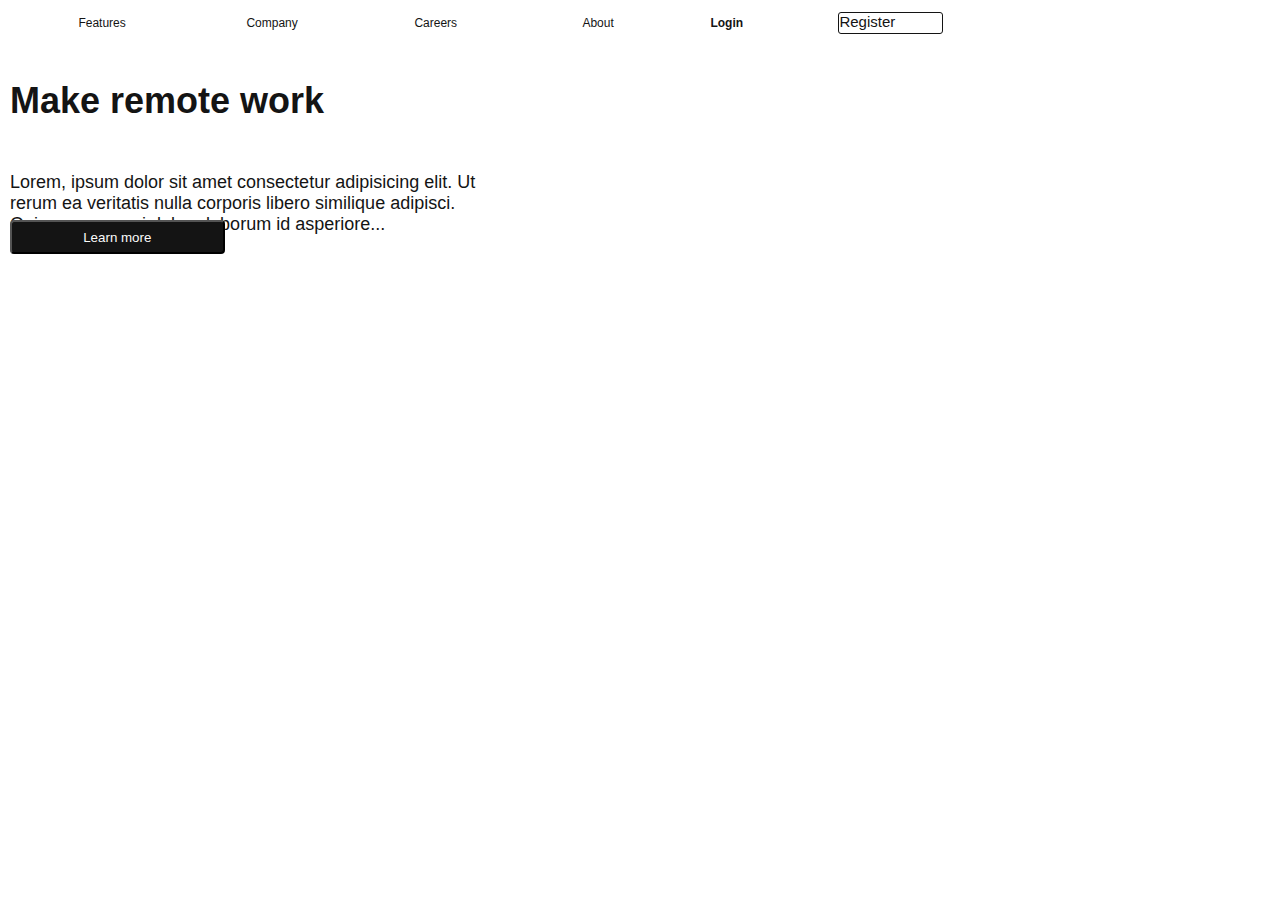
==== snap-project/snap.html @ c15de6ec "first commit" ====
<!DOCTYPE html>
<html lang="en">
  <head>
    <meta charset="UTF-8" />
    <meta http-equiv="X-UA-Compatible" content="IE=edge" />
    <meta name="viewport" content="width=device-width, initial-scale=1.0" />
    <link rel="stylesheet" href="header.css" />
    <link rel="stylesheet" href="common.css" />
    <title>Snap Project</title>
  </head>
  <body>
    <header>
      <nav class="navbar">
        <div class="logo"></div>
        <ul class="navs, features">
          <li>Features</li>
        </ul>
        <ul class="navs, company">
          <li>Company</li>
        </ul>
        <ul class="navs, careers">
          <li>Careers</li>
        </ul>
        <ul class="navs, about">
          <li>About</li>
        </ul>
        <h4>Login</h4>
        <span>Register</span>
      </nav>
    </header>
    <main class="container">
      <section class="typo_section">
        <h1>Make remote work</h1>
        <p>
          Lorem, ipsum dolor sit amet consectetur adipisicing elit. Ut rerum ea
          veritatis nulla corporis libero similique adipisci. Quisquam magni
          dolore laborum id asperiore...
        </p>
        <button>Learn more</button>
        <div class="icons_footer"></div>
      </section>
      <div class="snap_image"></div>
    </main>
  </body>
</html>
---- snap-project/header.css ----
body {
  font-size: 18px;
  margin: 0;
  padding: 0;
  color: hsl(0, 0%, 98%);
  font-family: "Helvetica Neue", Helvetica, Arial;
}
nav ul,
nav h4 {
  list-style: none;
  width: 10%;
  height: 25%;
  font-size: 12px;
  color: hsl(0, 0%, 8%);
}
.navbar {
  display: flex;
  flex-direction: row;
  align-items: center;
  justify-content: flex-start;
  position: relative;
}
nav h4,
.navbar span {
  /* position: absolute; */
  /* justify-self: flex-start; */
  margin-right: 0;
}

.navbar span {
  margin-right: 0;
  margin-top: 0%;
  border: 1px solid hsl(0, 0%, 8%);
  border-radius: 3px;
  height: 20px;
  width: 8%;
  font-size: 15px;
  color: hsl(0, 0%, 8%);
}
.logo {
  background-image: url("../images/logo.svg");
  background-repeat: no-repeat;
  background-size: contain;
  height: 3%;
  width: 3%;
}
---- snap-project/common.css ----
.container {
  display: flex;
  flex-direction: row;
  padding: 10px;
  margin: auto;
}

.snap_image {
  background-image: url("../images/image-hero-desktop.png");
  background-size: contain;
  background-repeat: no-repeat;
  height: 60%;
  width: 30%;
}
.typo_section h1 {
  height: 40%;
  width: 50%;
  font-weight: bold;
  color: hsl(0, 0%, 8%);
}

.typo_section p {
  height: 30px;
  width: 50%;
  color: hsl(0, 0%, 8%);
}
.typo_section button {
  color: hsl(0, 0%, 98%);
  background-color: hsl(0, 0%, 8%);
  border-radius: 4px;
  height: 20%;
  width: 22%;
  margin-bottom: 10px;
}
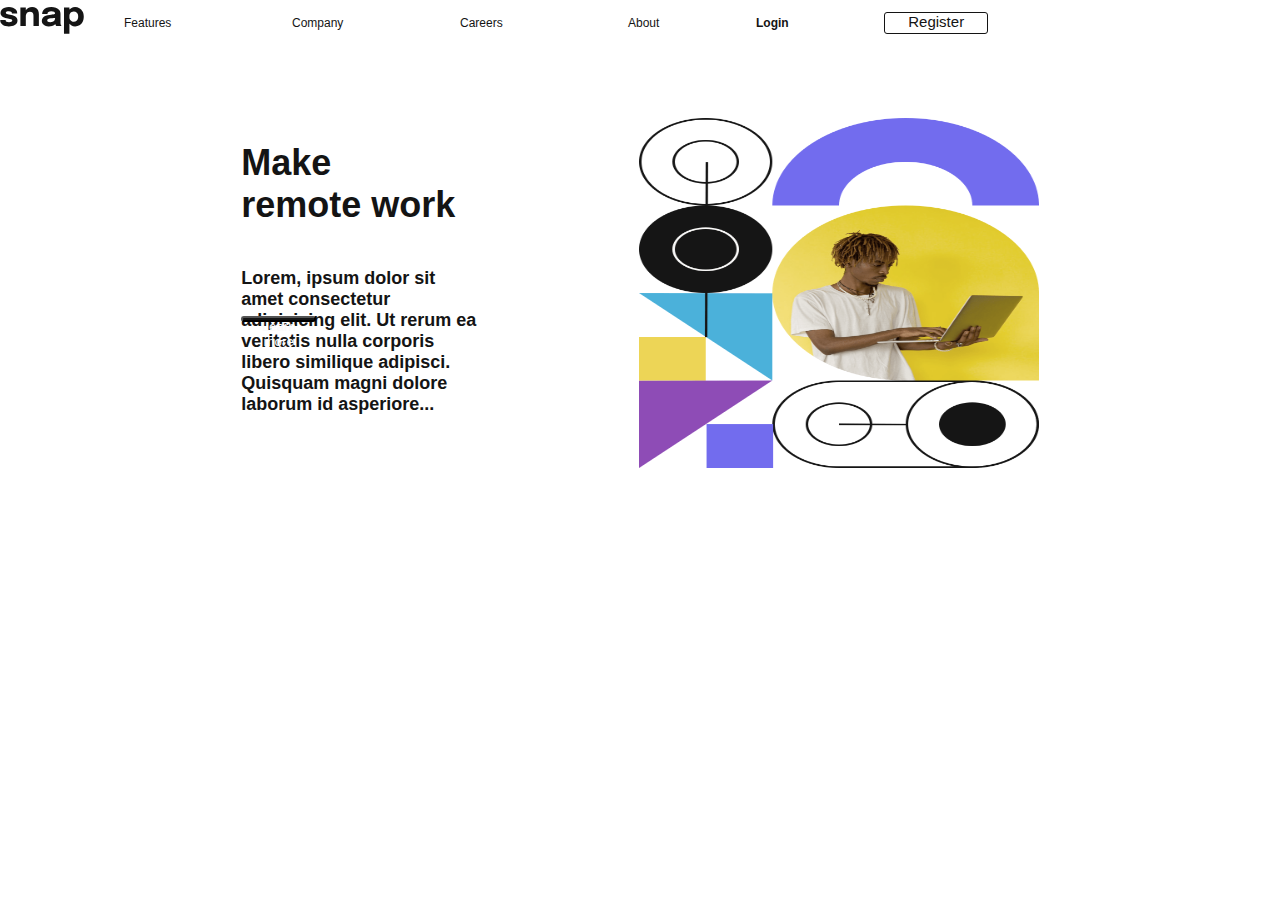
==== commit ab56b03a: "made changes" ====
--- a/snap-project/snap.html
+++ b/snap-project/snap.html
@@ -11,7 +11,9 @@
   <body>
     <header>
       <nav class="navbar">
-        <div class="logo"></div>
+        <div class="logo">
+          <embed src="logo.svg" />
+        </div>
         <ul class="navs, features">
           <li>Features</li>
         </ul>
@@ -30,7 +32,10 @@
     </header>
     <main class="container">
       <section class="typo_section">
-        <h1>Make remote work</h1>
+        <h1>
+          Make <br />
+          remote work
+        </h1>
         <p>
           Lorem, ipsum dolor sit amet consectetur adipisicing elit. Ut rerum ea
           veritatis nulla corporis libero similique adipisci. Quisquam magni
@@ -39,7 +44,9 @@
         <button>Learn more</button>
         <div class="icons_footer"></div>
       </section>
-      <div class="snap_image"></div>
+      <div class="snap_image">
+        <img src="image-hero-desktop.jpg" alt="image" />
+      </div>
     </main>
   </body>
 </html>
--- a/snap-project/header.css
+++ b/snap-project/header.css
@@ -34,13 +34,11 @@
   border-radius: 3px;
   height: 20px;
   width: 8%;
+  text-align: center;
   font-size: 15px;
   color: hsl(0, 0%, 8%);
 }
-.logo {
-  background-image: url("../images/logo.svg");
-  background-repeat: no-repeat;
-  background-size: contain;
+.logo img {
   height: 3%;
   width: 3%;
 }
--- a/snap-project/common.css
+++ b/snap-project/common.css
@@ -1,34 +1,38 @@
 .container {
   display: flex;
   flex-direction: row;
-  padding: 10px;
-  margin: auto;
+  /* padding: 30px; */
+  margin: 4em;
+  justify-content: center;
 }
 
-.snap_image {
-  background-image: url("../images/image-hero-desktop.png");
-  background-size: contain;
-  background-repeat: no-repeat;
-  height: 60%;
-  width: 30%;
+.snap_image img {
+  margin-top: 0;
+  height: 350px;
+  width: 400px;
+  /* margin-left: -50px; */
 }
-.typo_section h1 {
-  height: 40%;
-  width: 50%;
+
+.typo_section {
+  display: flex;
+  flex-direction: column;
+  height: 65px;
+  width: 35%;
   font-weight: bold;
   color: hsl(0, 0%, 8%);
+  margin-left: 2opx;
 }
 
 .typo_section p {
   height: 30px;
-  width: 50%;
+  width: 60%;
   color: hsl(0, 0%, 8%);
 }
 .typo_section button {
   color: hsl(0, 0%, 98%);
   background-color: hsl(0, 0%, 8%);
   border-radius: 4px;
-  height: 20%;
-  width: 22%;
-  margin-bottom: 10px;
+  height: 2%;
+  width: 75px;
+  margin-bottom: 0px;
 }
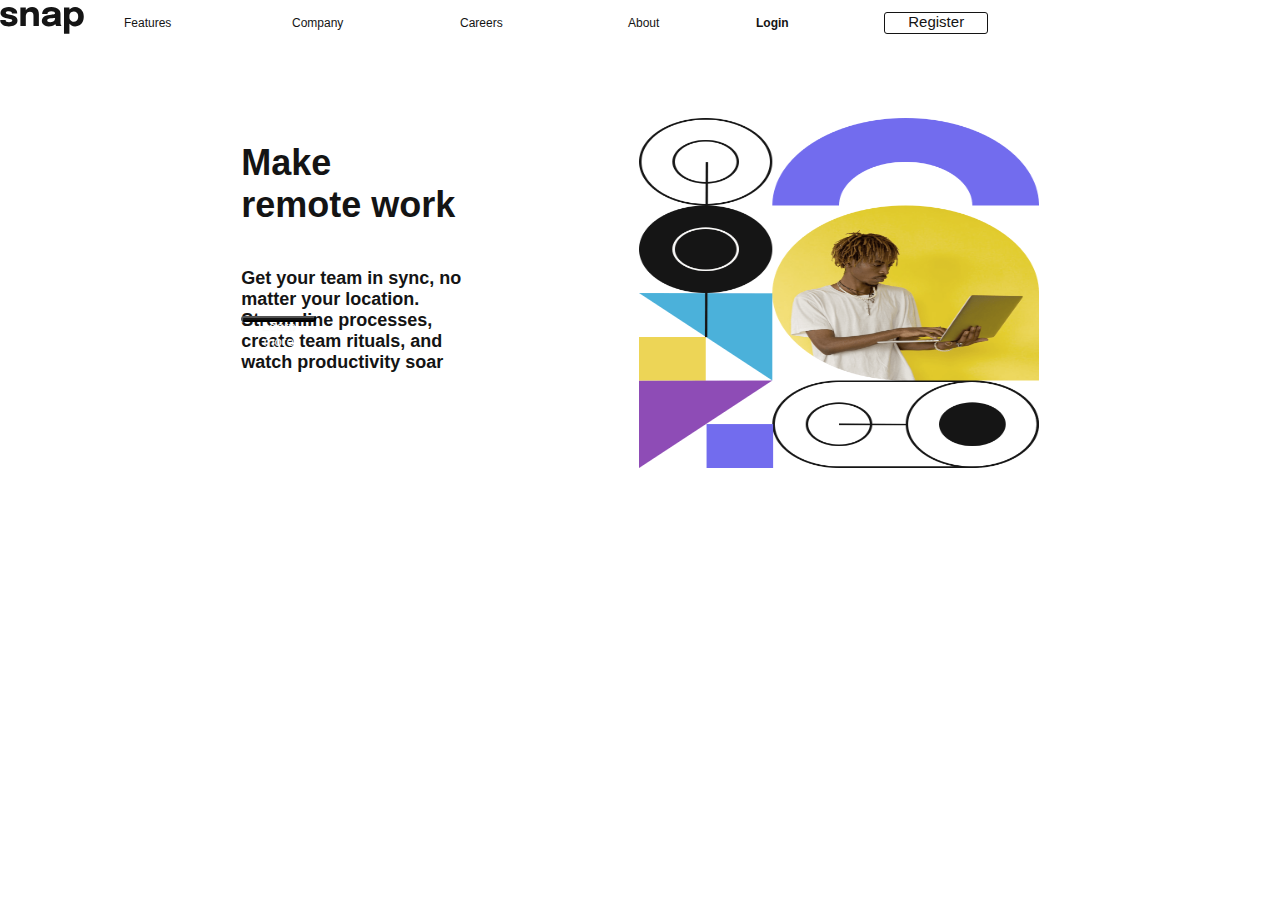
==== commit 8f49fe7f: "made changes" ====
--- a/snap-project/snap.html
+++ b/snap-project/snap.html
@@ -4,15 +4,15 @@
     <meta charset="UTF-8" />
     <meta http-equiv="X-UA-Compatible" content="IE=edge" />
     <meta name="viewport" content="width=device-width, initial-scale=1.0" />
-    <link rel="stylesheet" href="header.css" />
-    <link rel="stylesheet" href="common.css" />
+    <link rel="stylesheet" href="Styles/header.css" />
+    <link rel="stylesheet" href="Styles/common.css" />
     <title>Snap Project</title>
   </head>
   <body>
     <header>
       <nav class="navbar">
         <div class="logo">
-          <embed src="logo.svg" />
+          <embed src="images/logo.svg" />
         </div>
         <ul class="navs, features">
           <li>Features</li>
@@ -37,15 +37,14 @@
           remote work
         </h1>
         <p>
-          Lorem, ipsum dolor sit amet consectetur adipisicing elit. Ut rerum ea
-          veritatis nulla corporis libero similique adipisci. Quisquam magni
-          dolore laborum id asperiore...
+          Get your team in sync, no matter your location. Streamline processes,
+          create team rituals, and watch productivity soar
         </p>
         <button>Learn more</button>
         <div class="icons_footer"></div>
       </section>
       <div class="snap_image">
-        <img src="image-hero-desktop.jpg" alt="image" />
+        <img src="images/image-hero-desktop.jpg" alt="image" />
       </div>
     </main>
   </body>
--- a/snap-project/Styles/header.css
+++ b/snap-project/Styles/header.css
@@ -0,0 +1,44 @@
+body {
+  font-size: 18px;
+  margin: 0;
+  padding: 0;
+  color: hsl(0, 0%, 98%);
+  font-family: "Helvetica Neue", Helvetica, Arial;
+}
+nav ul,
+nav h4 {
+  list-style: none;
+  width: 10%;
+  height: 25%;
+  font-size: 12px;
+  color: hsl(0, 0%, 8%);
+}
+.navbar {
+  display: flex;
+  flex-direction: row;
+  align-items: center;
+  justify-content: flex-start;
+  position: relative;
+}
+nav h4,
+.navbar span {
+  /* position: absolute; */
+  /* justify-self: flex-start; */
+  margin-right: 0;
+}
+
+.navbar span {
+  margin-right: 0;
+  margin-top: 0%;
+  border: 1px solid hsl(0, 0%, 8%);
+  border-radius: 3px;
+  height: 20px;
+  width: 8%;
+  text-align: center;
+  font-size: 15px;
+  color: hsl(0, 0%, 8%);
+}
+.logo img {
+  height: 3%;
+  width: 3%;
+}
--- a/snap-project/Styles/common.css
+++ b/snap-project/Styles/common.css
@@ -0,0 +1,38 @@
+.container {
+  display: flex;
+  flex-direction: row;
+  /* padding: 30px; */
+  margin: 4em;
+  justify-content: center;
+}
+
+.snap_image img {
+  margin-top: 0;
+  height: 350px;
+  width: 400px;
+  /* margin-left: -50px; */
+}
+
+.typo_section {
+  display: flex;
+  flex-direction: column;
+  height: 65px;
+  width: 35%;
+  font-weight: bold;
+  color: hsl(0, 0%, 8%);
+  margin-left: 2opx;
+}
+
+.typo_section p {
+  height: 30px;
+  width: 60%;
+  color: hsl(0, 0%, 8%);
+}
+.typo_section button {
+  color: hsl(0, 0%, 98%);
+  background-color: hsl(0, 0%, 8%);
+  border-radius: 4px;
+  height: 2%;
+  width: 75px;
+  margin-bottom: 0px;
+}
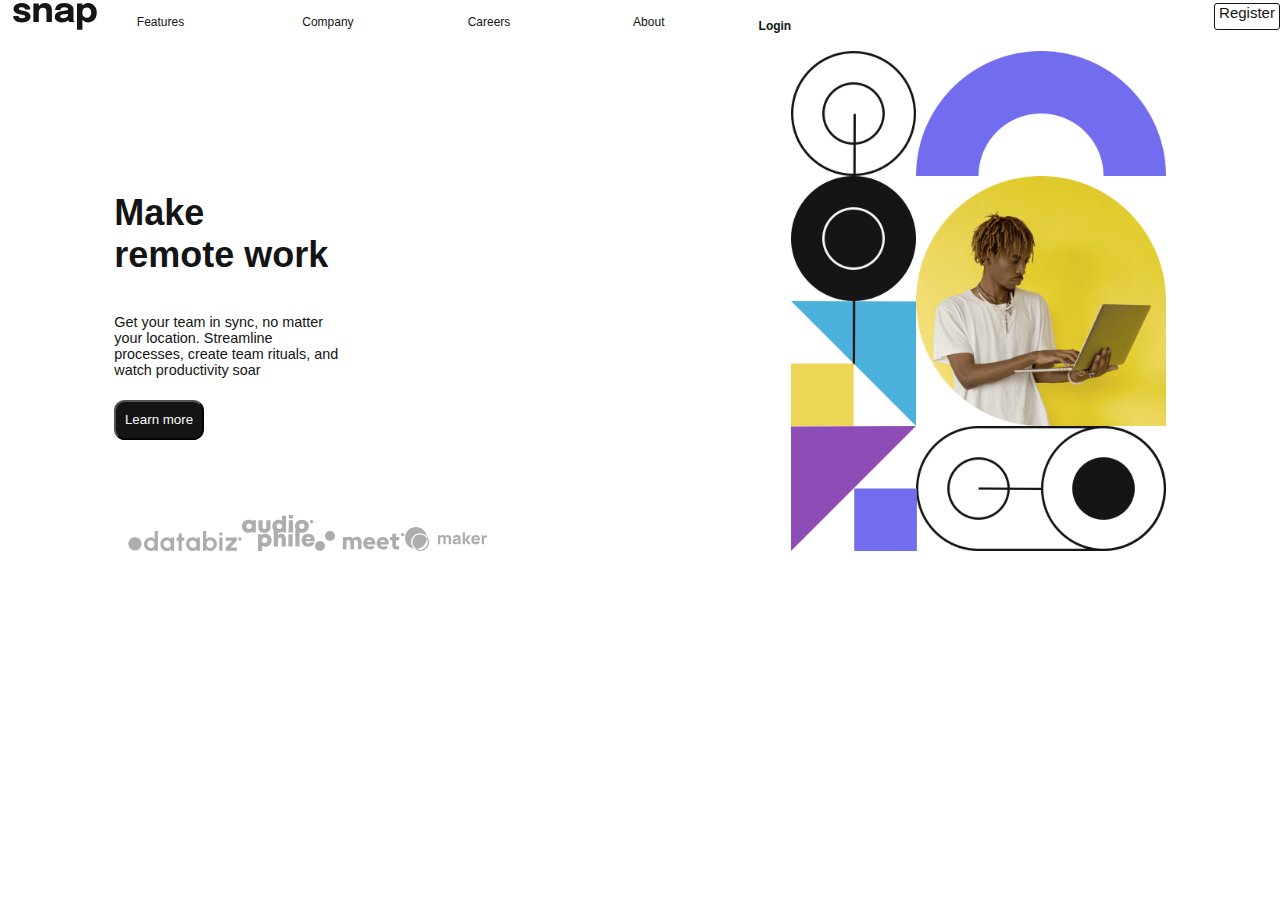
==== commit ded7c180: "modified styles" ====
--- a/snap-project/snap.html
+++ b/snap-project/snap.html
@@ -31,21 +31,34 @@
       </nav>
     </header>
     <main class="container">
-      <section class="typo_section">
-        <h1>
-          Make <br />
-          remote work
-        </h1>
+      <div class="typo_section">
+        <h1>Make <br />remote work</h1>
         <p>
           Get your team in sync, no matter your location. Streamline processes,
           create team rituals, and watch productivity soar
         </p>
+
         <button>Learn more</button>
-        <div class="icons_footer"></div>
-      </section>
+      </div>
       <div class="snap_image">
         <img src="images/image-hero-desktop.jpg" alt="image" />
       </div>
+      <!-- for readjustment -->
+      <section class="container_footer">
+        <div class="databiz">
+          <embed src="images/client-databiz.svg" />
+        </div>
+        <div class="audiophile">
+          <embed src="images/client-audiophile.svg" />
+        </div>
+        <div class="meet">
+          <embed src="images/client-meet.svg" />
+        </div>
+        <div class="maker">
+          <embed src="images/client-maker.svg" />
+        </div>
+      </section>
+      <!-- To review above section -->
     </main>
   </body>
 </html>
--- a/snap-project/Styles/header.css
+++ b/snap-project/Styles/header.css
@@ -15,30 +15,32 @@
 }
 .navbar {
   display: flex;
-  flex-direction: row;
-  align-items: center;
-  justify-content: flex-start;
+  /* align-items: center;
+  justify-content: flex-start; */
   position: relative;
+  padding: 0.2% 1%;
 }
-nav h4,
-.navbar span {
-  /* position: absolute; */
-  /* justify-self: flex-start; */
-  margin-right: 0;
+.navbar h4 {
+  /* margin-right: 0; */
+  right: 0;
 }
 
 .navbar span {
   margin-right: 0;
-  margin-top: 0%;
+  right: 0;
   border: 1px solid hsl(0, 0%, 8%);
   border-radius: 3px;
-  height: 20px;
-  width: 8%;
+  height: 50%;
+  width: 5%;
   text-align: center;
   font-size: 15px;
   color: hsl(0, 0%, 8%);
+  margin-left: 8%;
+  position: absolute;
 }
 .logo img {
   height: 3%;
   width: 3%;
+  top: 5%;
+  position: absolute;
 }
--- a/snap-project/Styles/common.css
+++ b/snap-project/Styles/common.css
@@ -1,38 +1,54 @@
 .container {
   display: flex;
+  flex-wrap: wrap;
   flex-direction: row;
-  /* padding: 30px; */
-  margin: 4em;
-  justify-content: center;
+  justify-content: space-around;
+  align-items: center;
+  position: relative;
 }
 
 .snap_image img {
   margin-top: 0;
-  height: 350px;
-  width: 400px;
-  /* margin-left: -50px; */
+  height: 500px;
+  max-width: 600px;
 }
 
 .typo_section {
   display: flex;
   flex-direction: column;
-  height: 65px;
+  justify-items: space-around;
+  height: 65%;
   width: 35%;
-  font-weight: bold;
   color: hsl(0, 0%, 8%);
-  margin-left: 2opx;
+  position: relative;
 }
 
 .typo_section p {
-  height: 30px;
-  width: 60%;
+  max-height: 5%;
+  width: 50%;
   color: hsl(0, 0%, 8%);
+  font-weight: normal;
+  font-size: 0.8em;
+  margin-bottom: 8px;
 }
 .typo_section button {
   color: hsl(0, 0%, 98%);
   background-color: hsl(0, 0%, 8%);
-  border-radius: 4px;
-  height: 2%;
-  width: 75px;
-  margin-bottom: 0px;
+  text-align: center;
+  border-radius: 0.8em;
+  height: 40px;
+  width: 20%;
+  margin-top: 3%;
+  bottom: 0;
 }
+
+.container_footer {
+  display: flex;
+  justify-content: space-around;
+  align-items: flex-end;
+  height: 20%;
+  width: 20%;
+  position: absolute;
+  bottom: 0;
+  left: 10%;
+}
